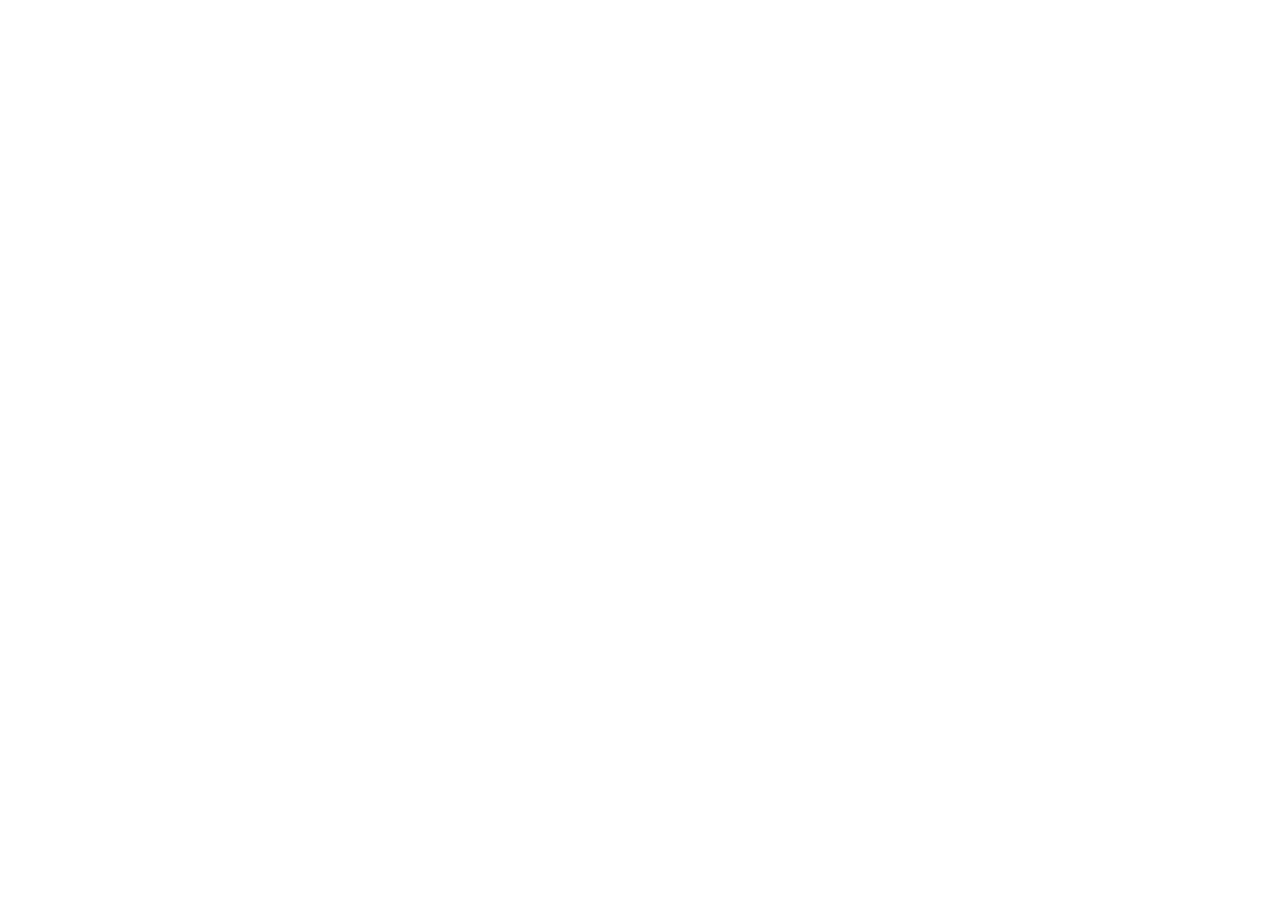
==== pages/home.html @ a57d191b "." ====
<!DOCTYPE html>
<html lang="pt-br">
<head>
    <meta charset="UTF-8">
    <meta name="viewport" content="width=device-width, initial-scale=1.0">
    <title>Home</title>
</head>
<style>
    *{
        margin: 0;
        padding: 0;
    }

    body {
        width: 100vw;
        height: 100vh;
        background: url('imagens/tela-home.jpg') no-repeat top center;
        background-size: cover;
    }
</style>
<body>
    
</body>
</html>
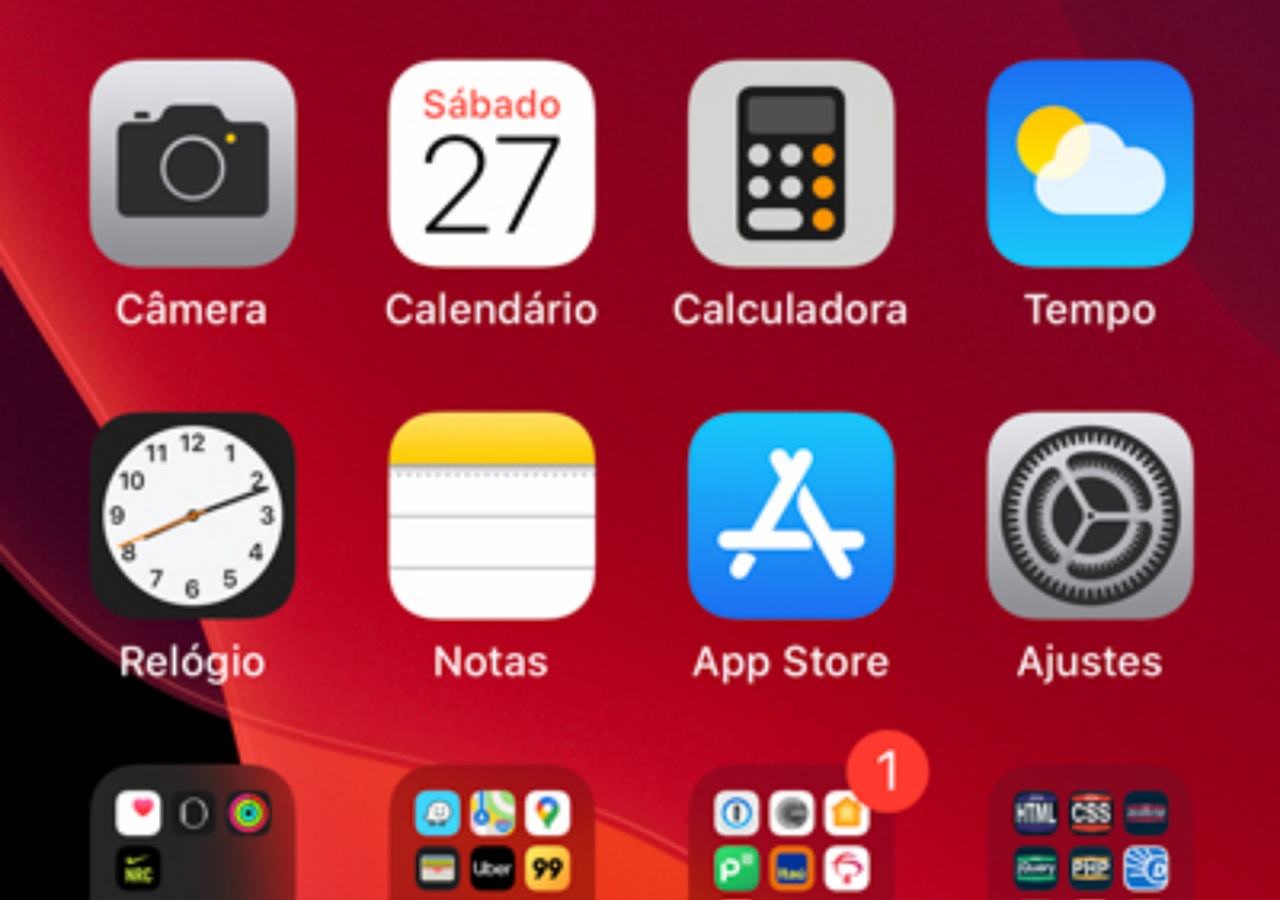
==== commit 4903bb6f: "pages sociais" ====
--- a/pages/home.html
+++ b/pages/home.html
@@ -14,7 +14,7 @@
     body {
         width: 100vw;
         height: 100vh;
-        background: url('imagens/tela-home.jpg') no-repeat top center;
+        background: url('../imagens/tela-home.jpg') no-repeat top center;
         background-size: cover;
     }
 </style>
